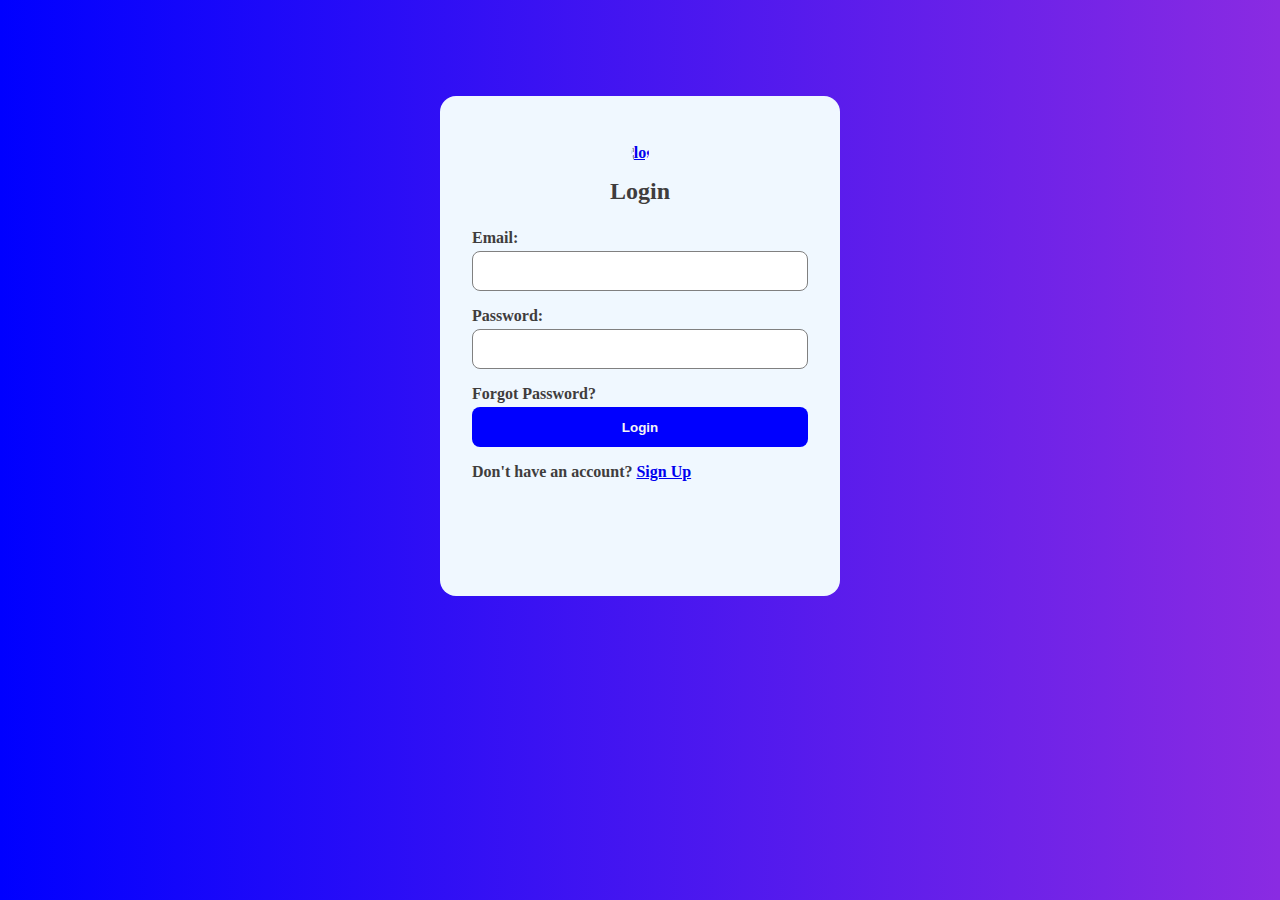
==== login.html @ 86402431 "auth" ====
<!DOCTYPE html>
<html lang="en">
<head>
    <meta charset="UTF-8">   
    <meta name="viewport" content="width=device-width, initial-scale=1.0">
    <title>TELEFINHUB - LOGIN</title>
    <link rel="stylesheet" href="login.css">
</head>
<body>
    
    <form action="form.html" method="get">
        <a href="index.html" class="logo"><img src="./images/logo.jpg" alt="logo"></a>
        <h2>Login</h2>
        <span><label for="email">Email:</label><input type="email" name="email" id="email"></span>
        <span><label for="password">Password:</label><input type="password" name="password" id="password"></span>
        <span>Forgot Password? <button>Login</button></span>
        <p>Don't have an account? <a href="register.html">Sign Up</a></p>
    </form>
</body>
</html>
---- login.css ----
*{
    margin: 0;
    padding: 0;
    box-sizing: border-box;
}
body{
    background-image: linear-gradient(to right, blue, blueviolet);
}
form{
    width: 400px;
    height: 500px;
    background-color: aliceblue;
    margin: 96px auto;
    display: flex;
    flex-direction: column;
    gap: 16px;
    padding: 32px;
    border-radius: 16px;
    font-weight: 600;
    color: rgb(63, 61, 61);
}
.logo{
    margin: 16px auto 0;
}

.logo img{
    width: 100px;
    height: 100px;
    clip-path: circle();
}
form h2{
    text-align: center;
    margin-bottom: 8px;
}
form span{
    display: flex;
    flex-direction: column;
    gap: 4px;
}
input{
    height: 40px;
    border-radius: 8px;
    border: 1px solid gray;
    padding-left: 10px;
}
input:focus{
    border: 1px solid blue;
}
button{
    height: 40px;
    border-radius: 8px;
    border: none;
    background-color: blue;
    color: whitesmoke;
    font-weight: 700;
}
button:hover{
    background-color: rgb(39, 39, 238);
}
@media screen and (max-width: 410px){
    form{
        width: 95%;
    }
}
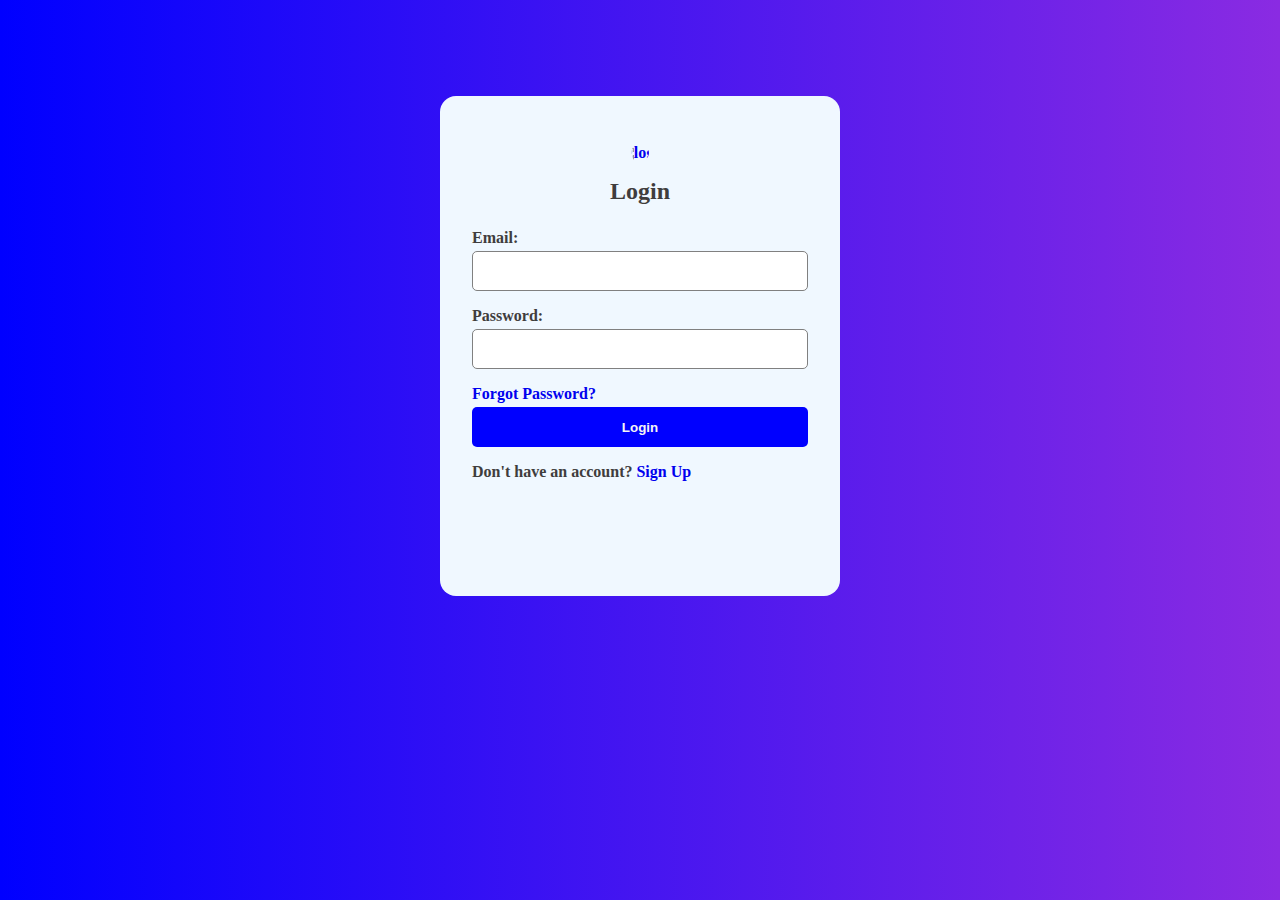
==== commit 4dd3bf30: "auth" ====
--- a/login.html
+++ b/login.html
@@ -8,12 +8,12 @@
 </head>
 <body>
     
-    <form action="form.html" method="get">
+    <form action="login.html" method="post">
         <a href="index.html" class="logo"><img src="./images/logo.jpg" alt="logo"></a>
         <h2>Login</h2>
-        <span><label for="email">Email:</label><input type="email" name="email" id="email"></span>
-        <span><label for="password">Password:</label><input type="password" name="password" id="password"></span>
-        <span>Forgot Password? <button>Login</button></span>
+        <span><label for="email">Email:</label><input type="email" name="email" id="email" required></span>
+        <span><label for="password">Password:</label><input type="password" name="password" id="password" required></span>
+        <span><a href="#">Forgot Password? </a><button>Login</button></span>
         <p>Don't have an account? <a href="register.html">Sign Up</a></p>
     </form>
 </body>
--- a/login.css
+++ b/login.css
@@ -5,6 +5,10 @@
 }
 body{
     background-image: linear-gradient(to right, blue, blueviolet);
+}
+a{
+    text-decoration: none;
+    font-weight: 600;
 }
 form{
     width: 400px;
@@ -39,7 +43,7 @@
 }
 input{
     height: 40px;
-    border-radius: 8px;
+    border-radius: 5px;
     border: 1px solid gray;
     padding-left: 10px;
 }
@@ -48,7 +52,7 @@
 }
 button{
     height: 40px;
-    border-radius: 8px;
+    border-radius: 5px;
     border: none;
     background-color: blue;
     color: whitesmoke;
